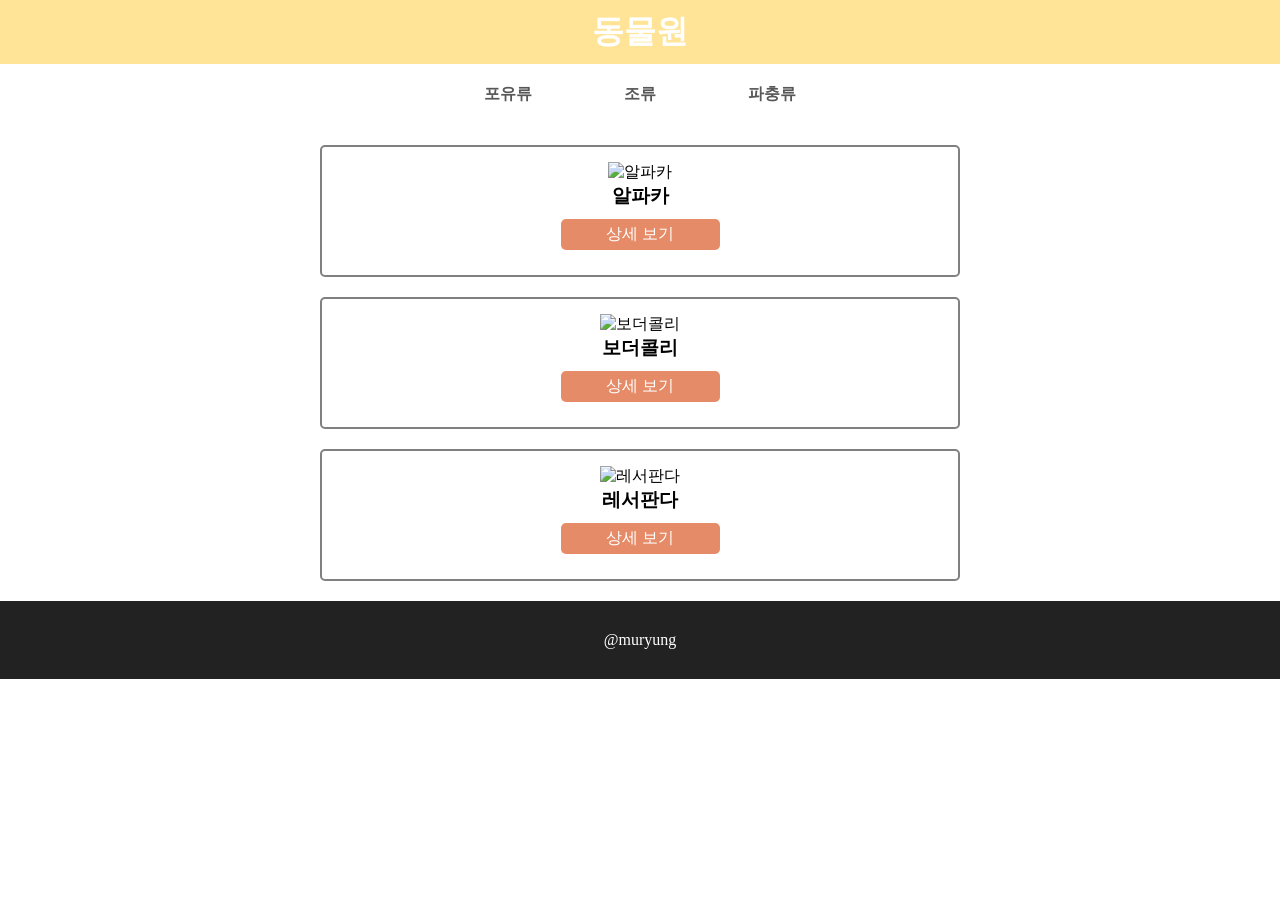
==== index.html @ f34c4ce7 "파일 등록" ====
<!DOCTYPE html>
<html lang="ko">

<head>
    <meta charset="UTF-8">
    <meta name="viewport" content="width=device-width, initial-scale=1.0">
    <title>동물원</title>
    <link rel="stylesheet" href="css/share.css">
    <link rel="stylesheet" href="css/main.css">
</head>

<body>
    <!-- 상단 -->
    <header>
        <h1>동물원</h1>
    </header>

    <nav>
        <a href="index.html">포유류</a>
        <a href="bird.html">조류</a>
        <a href="reptile.html">파충류</a>
    </nav>

    <section>
        <img src="https://grandpark.seoul.go.kr/upload/animal/717ab91c42054319bfcce26f5d766b3d.JPG" alt="알파카">
        <h3>알파카</h3>
        <a href="animals/alpaca.html" class="button">상세 보기</a>
    </section>
    <section>
        <img src="https://grandpark.seoul.go.kr/upload/animal/c9231dd715b44560816ca2e1f5422fb4.png" alt="보더콜리">
        <h3>보더콜리</h3>
        <a href="animals/border_collie.html" class="button">상세 보기</a>
    </section>
    <section>
        <img src="https://grandpark.seoul.go.kr/upload/animal/1fce6722d75c4f5393c73ec97b2f2bca.png" alt="레서판다">
        <h3>레서판다</h3>
        <a href="animals/lesser_panda.html" class="button">상세 보기</a>
    </section>

    <!-- 하단 -->
    <footer>
        @muryung
    </footer>
</body>

</html>
---- css/share.css ----
* {
    margin: 0;
    /* padding: 0; */
    box-sizing: border-box;
}

html {
    scroll-behavior: smooth;
}

header {
    background-color: rgb(255, 228, 152);
    padding: 10px 30px;
    text-align: center;
    color: white;
}

/* 메뉴  영역 */

nav {
    text-align: center;
}

nav a {
    color: #585757;
    text-decoration: none;
    display: inline-block;
    width: 10%;
    margin: 20px 0;
    font-weight: bold;
}

footer {
    color: white;
    background-color: #222;
    padding: 30px;
    text-align: center;
}
---- css/main.css ----
/* 동물 설명 영역 */
section {
    width: 50%;
    margin: 20px auto;
    background-color: rgb(255, 255, 255);
    border: 2px solid gray;
    border-radius: 5px;
    text-align: center;
    padding: 15px 0;
}

section img {
    width: 90%;
}

section .button {
    background-color: rgb(230, 139, 103);
    margin: 10px 0;
    padding: 5px 5px;
    color: white;
    border-radius: 5px;
    text-decoration: none;
    display: inline-block;
    width: 25%;
}
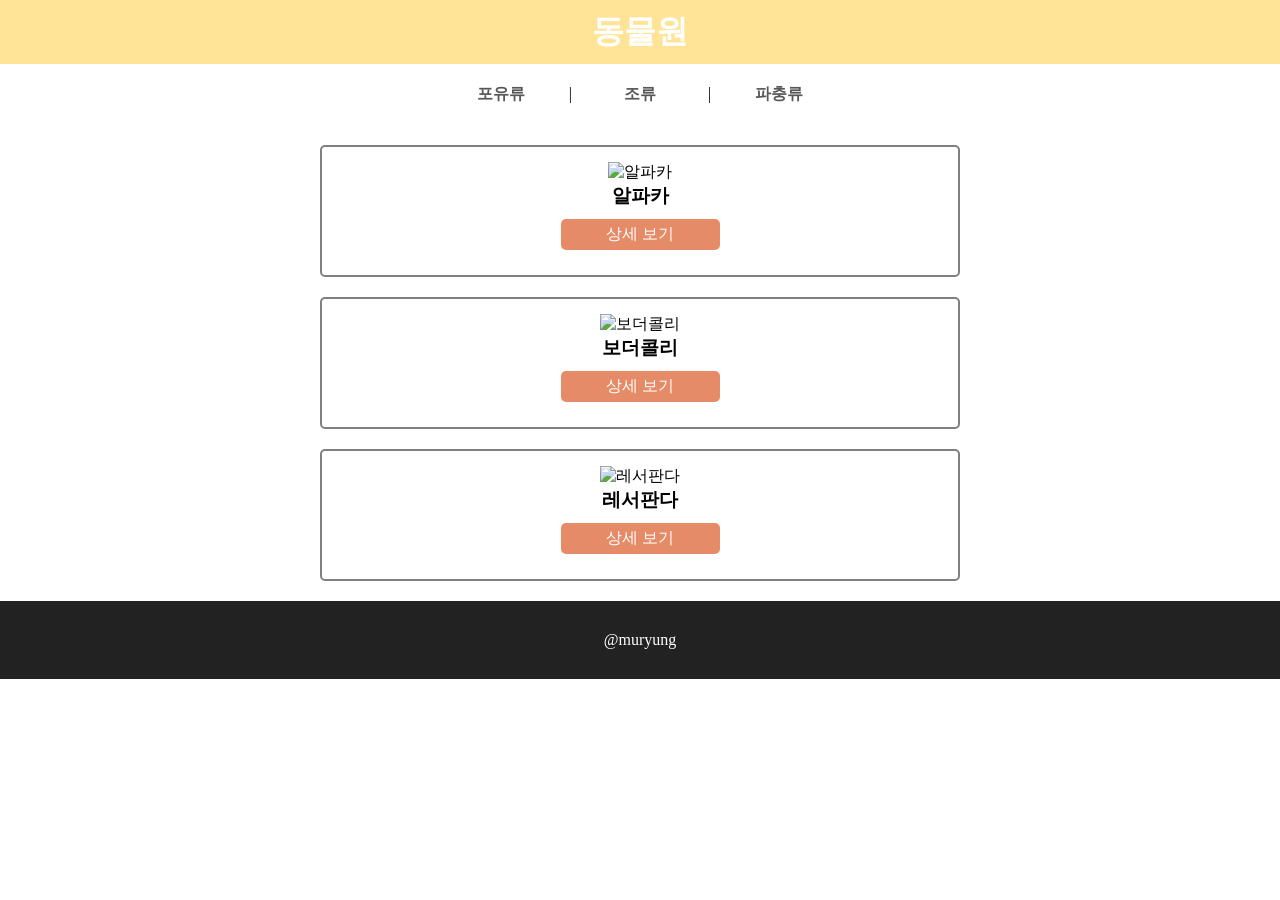
==== commit 59a15824: "일부 텍스트 수정" ====
--- a/index.html
+++ b/index.html
@@ -17,7 +17,9 @@
 
     <nav>
         <a href="index.html">포유류</a>
+        <span>|</span>
         <a href="bird.html">조류</a>
+        <span>|</span>
         <a href="reptile.html">파충류</a>
     </nav>
 
